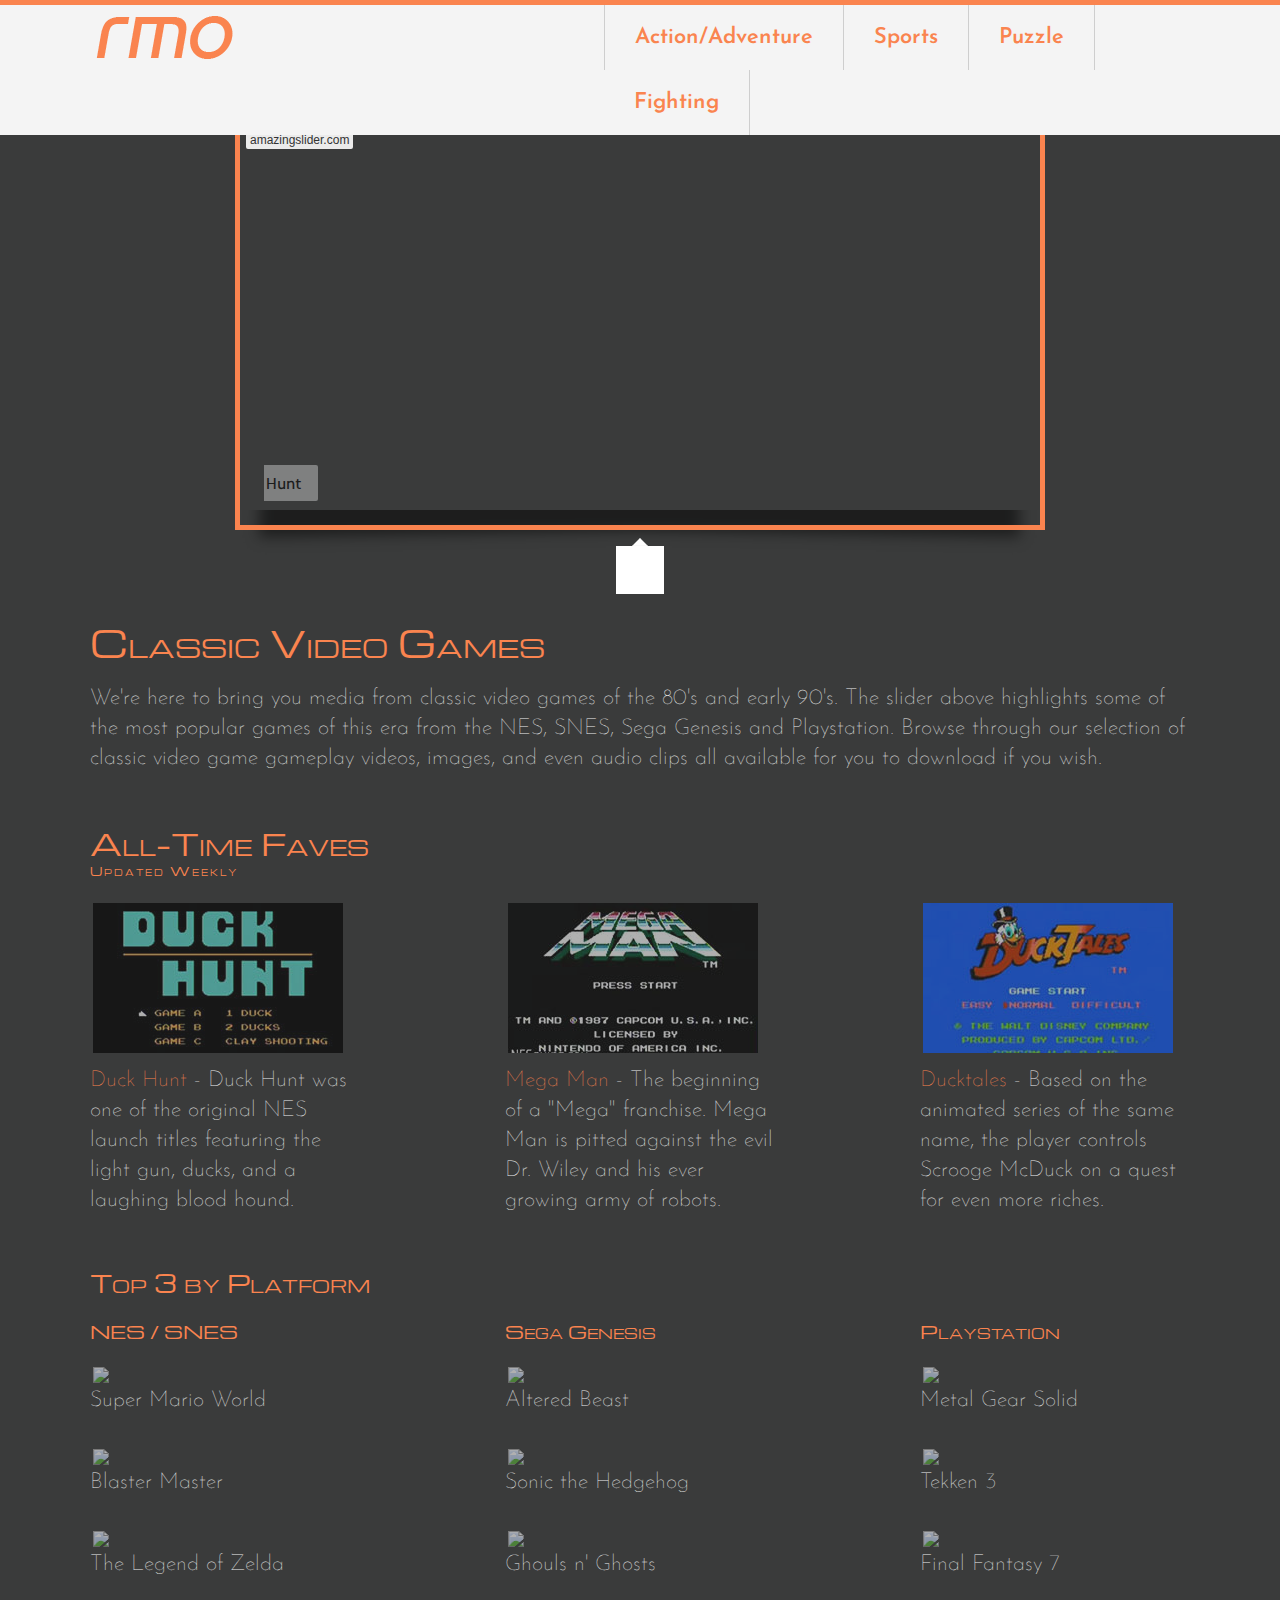
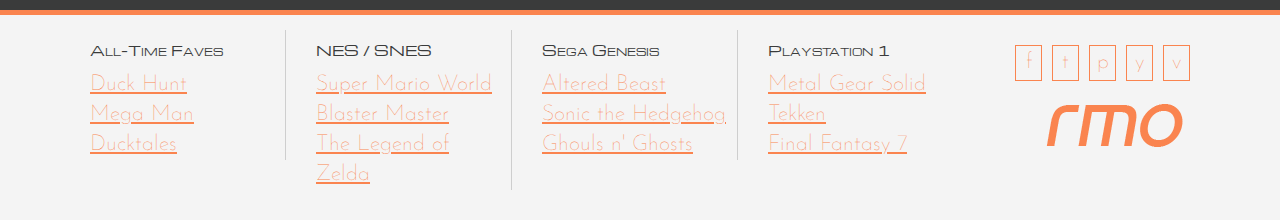
==== duck-hunt.html @ 505c3d16 "edited duck-hunt.mp4" ====
<!doctype html>
<html class="no-js" lang="en">
    <head>
        <!-- Meta Info -->
        <meta charset="utf-8" />
        <meta name="viewport" content="width=device-width, initial-scale=1.0" />
        <meta name="author" content="Matt Antonio // RMO Final Project">
        <meta name="description" content="Classic Video Game media wesbite for Rich Media Optimization Final Project">

        <title>Duck Hunt // RMO Final Project</title>

        <!-- Stylesheets -->
        <link rel="stylesheet" href="css/main.css">

        <!-- Google Fonts -->
        <link href='http://fonts.googleapis.com/css?family=Michroma' rel='stylesheet' type='text/css'>
        <link href='http://fonts.googleapis.com/css?family=Josefin+Sans:100,300,400,600,700' rel='stylesheet' type='text/css'>

        <!-- HTML5 shim and Respond.js IE8 support of HTML5 elements and media queries -->
        <!--[if lt IE 9]>
        <script src="https://oss.maxcdn.com/libs/html5shiv/3.7.0/html5shiv.js"></script>
        <script src="https://oss.maxcdn.com/libs/respond.js/1.4.2/respond.min.js"></script>
        <![endif]-->

        <!-- Amazing Slider JS -->
        <script src="sliderengine/jquery.js"></script>
        <script src="sliderengine/amazingslider.js"></script>
        <script src="sliderengine/initslider-1.js"></script>
    </head>
    <body>
        <header>
            <div class="wrap">
                <div id="logo">
                    <a href="index.html">
                        <img src="img/rmo-logo.png" alt="RMO Logo", title="RMO Final Project">
                    </a>
                </div><!-- END #logo -->

                <nav>
                    <ul id="main-nav">
                        <li><a href="#">Action/Adventure</a></li>
                        <li><a href="#">Sports</a></li>
                        <li><a href="#">Puzzle</a></li>
                        <li><a href="#">Fighting</a></li>
                    </ul>
                </nav>
            </div><!-- END .wrap -->
        </header>

        <div class="wrap">
            <div id="main-display">
                <div id="amazingslider-1" style="display:block;position:relative;margin:16px auto 85px;">
                    <ul class="amazingslider-slides" style="display:none;">
                        <li><a href="images/duck-hunt.mp4" data-webm="images/duck-hunt.webm" class="html5lightbox"><img src="images/duck-hunt-title-screen.jpg" alt="Duck Hunt" /></a></li>
                        <!-- <li><a href="images/metroid.mp4" data-webm="images/metroid.webm" class="html5lightbox"><img src="images/metroid-title-screen.jpg" alt="Metroid" /></a></li> -->
                    </ul>

                    <ul class="amazingslider-thumbnails" style="display:none;">
                        <li><img src="images/thumbs/duck-hunt-title-screen-tn.jpg" /></li>
                        <!-- <li><img src="images/thumbs/metroid-title-screen-tn.jpg" /></li> -->
                    </ul>
                <div class="amazingslider-engine" style="display:none;"><a href="http://amazingslider.com">jQuery Image Slideshow</a></div>
                </div><!-- END #amazingslider-1 -->
            </div><!-- END #main-display -->

            <div id="main-desc">
                <h1>Classic Video Games</h1>
                <p>We're here to bring you media from classic video games of the 80's and early 90's. The slider above highlights some of the most popular games of this era from the NES, SNES, Sega Genesis and Playstation. Browse through our selection of classic video game gameplay videos, images, and even audio clips all available for you to download if you wish.</p>
            </div><!-- END #main-desc -->

            <div class="all-time">
                <hgroup>
                    <h2>All-Time Faves</h2>
                    <h6>Updated Weekly</h6>
                </hgroup>
                <div class="col">
                    <figure>
                        <a href="duck-hunt.html"><img src="img/duck-hunt-title-screen.jpg" alt="Image of Duck Hunt" title="Duck Hunt"></a>
                        <figcaption><a href="duck-hunt.html"><span class="game-title">Duck Hunt</span></a> - Duck Hunt was one of the original NES launch titles featuring the light gun, ducks, and a laughing blood hound.</figcaption>
                    </figure>
                </div><!-- END .col -->

                <div class="col">
                    <figure>
                        <a href="mega-man.html"><img src="img/mega-man-title-screen.jpg" alt="Image of Mega Man" title="Mega Man"></a>
                        <figcaption><a href="mega-man.html"><span class="game-title">Mega Man</span></a> - The beginning of a "Mega" franchise. Mega Man is pitted against the evil Dr. Wiley and his ever growing army of robots.</figcaption>
                    </figure>
                </div><!-- END .col -->

                <div class="col">
                    <figure>
                        <a href="ducktales.html"><img src="img/ducktales-title-screen.jpg" alt="Image of Ducktales" title="Ducktales"></a>
                        <figcaption><a href="ducktales.html"><span class="game-title">Ducktales</span></a> - Based on the animated series of the same name, the player controls Scrooge McDuck on a quest for even more riches.</figcaption>
                    </figure>
                </div><!-- END .col -->
            </div><!-- END .all-time -->

            <div id="top3">
            <h3>Top 3 by Platform</h3>
                <div class="col">
                    <h4>NES / SNES</h4>
                    <figure>
                        <img src="http://placehold.it/250x150">
                        <figcaption>Super Mario World</figcaption>
                    </figure>

                    <figure>
                        <img src="http://placehold.it/250x150">
                        <figcaption>Blaster Master</figcaption>
                    </figure>

                    <figure>
                        <img src="http://placehold.it/250x150">
                        <figcaption>The Legend of Zelda</figcaption>
                    </figure>
                </div><!-- END .col -->

                <div class="col">
                    <h4>Sega Genesis</h4>
                    <figure>
                        <img src="http://placehold.it/250x150">
                        <figcaption>Altered Beast</figcaption>
                    </figure>

                    <figure>
                        <img src="http://placehold.it/250x150">
                        <figcaption>Sonic the Hedgehog</figcaption>
                    </figure>

                    <figure>
                        <img src="http://placehold.it/250x150">
                        <figcaption>Ghouls n' Ghosts</figcaption>
                    </figure>
                </div><!-- END .col -->

                <div class="col">
                    <h4>Playstation</h4>
                    <figure>
                        <img src="http://placehold.it/250x150">
                        <figcaption>Metal Gear Solid</figcaption>
                    </figure>

                    <figure>
                        <img src="http://placehold.it/250x150">
                        <figcaption>Tekken 3</figcaption>
                    </figure>

                    <figure>   
                        <img src="http://placehold.it/250x150">
                        <figcaption>Final Fantasy 7</figcaption>
                    </figure>
                </div>

            </div><!-- END #top3 -->
        </div><!-- END .wrap -->

        <footer>
            <div class="wrap">
                <div class="footer-col">
                    <h5 class="footer-col-title">All-Time Faves</h5>
                    <ul class="footer-nav">
                        <li><a href="#">Duck Hunt</a></li>
                        <li><a href="#">Mega Man</a></li>
                        <li><a href="#">Ducktales</a></li>
                    </ul>
                </div><!-- END .footer-col -->

                <div class="footer-col">
                    <h5 class="footer-col-title">NES / SNES</h5>
                    <ul class="footer-nav">
                        <li><a href="#">Super Mario World</a></li>
                        <li><a href="#">Blaster Master</a></li>
                        <li><a href="#">The Legend of Zelda</a></li>
                    </ul>
                </div><!-- END .footer-col -->

                <div class="footer-col">
                    <h5 class="footer-col-title">Sega Genesis</h5>
                    <ul class="footer-nav">
                        <li><a href="#">Altered Beast</a></li>
                        <li><a href="#">Sonic the Hedgehog</a></li>
                        <li><a href="#">Ghouls n' Ghosts</a></li>
                    </ul>
                </div><!-- END .footer-col -->

                <div class="footer-col">
                    <h5 class="footer-col-title">Playstation 1</h5>
                    <ul class="footer-nav">
                        <li><a href="#">Metal Gear Solid</a></li>
                        <li><a href="#">Tekken</a></li>
                        <li><a href="#">Final Fantasy 7</a></li>
                    </ul>
                </div><!-- END .footer-col -->

                <div id="footer-brand">
                    <ul id="social-icons">
                        <li><a href="#" title="Find us on Facebook">f</a></li>
                        <li><a href="#" title="Follow us on Twitter">t</a></li>
                        <li><a href="#" title="Pin us on Pinterest">p</a></li>
                        <li><a href="#" title="Subscribe to our YouTube Channel">y</a></li>
                        <li><a href="#" title="Subscribe to our Vimeo Channel">v</a></li>
                    </ul>
                    <div id="footer-logo">
                        <img src="img/rmo-logo.png" alt="RMO Logo" title="RMO Final Project">
                    </div>
                </div><!-- END #footer-brand -->

            </div><!-- END .wrap -->
        </footer>

        <!-- Core JavaScript
        ================================================== -->
        <!-- Placed at the end of the document so the pages load faster -->
        <script src="js/site.js" type="text/javascript"></script>
        <!-- <script src="js/jquery-2.1.0.min.js" type="text/javascript"></script> -->
        <script src="js/modernizr.js" type="text/javascript"></script>
    </body>
</html>
---- css/main.css ----
/**
 * 
 * AUTHOR: Matt Antonio
 * TITLE: RMO Final Project
 * DESCRIPTION: Classic video game media website
 * 
 */

/**
 * 
 * COLORS
 * .rmo-orange: HEX - #fa844f, RGB - 247, 147, 30
 * .rmo-grey: HEX - #cecece, RGB - 85, 87, 87
 * .rmo-dark-grey: HEX - #3a3b3b, RGB - 58, 59, 59
 * .rmo-light-grey: HEX - #f4f4f4, RGB - 238, 238, 238
 * 
 */

/**
 * 
 * FONT STYLES
 * Josefin-Sans:
 * Thin 100, Thin 100italic
 * Light 300, Light 300italic
 * Normal 400, Normal 400italic
 * Semi-Bold 600, Semi-Bold 600italic
 * Bold 700, Bold 700italic
 * 
 * Michroma:
 * Normal 400
 * 
 */

/* 
GENERAL CSS
================================== */
/*----- Reset -----*/
html, body, div, span, object, h1, h2, h3, h4, h5, h6, p, blockquote, pre, a, abbr, em, img, small, strong, b, u, i, dl, dt, dd, ol, ul, li, table, caption, tbody, tfoot, thead, tr, th, td, article, aside, figure, figcaption, footer, header, hgroup, menu, nav, section, audio, video {
	margin: 0;
	padding: 0;
	border: 0;
	font-size: 100%;
	font: inherit;
	vertical-align: baseline;
}

html, body {
    font-size: 1px;
    background-color: #3a3b3b;
    color: #eee;
    font-family: 'Josefin Sans', sans-serif; 
    height: 100%;
    font-weight: 100;
}

body > .wrap {
    margin-top: 120px;
}

.wrap {
    width: 1100px;
    margin: 0 auto;
    font-size: 22rem;
    line-height: 30rem;
}

div, p, img {
    display: block;
}

ol, ul {
	list-style: none;
}

table {
	border-collapse: collapse;
	border-spacing: 0;
}

.rmo-orange {
    color: #fa844f;
}

a {
    text-decoration: none;
}

a:hover, a .game-title:hover {
    color: #eee;
    text-decoration: underline;
}

h1, h2, h3, h4, h5, h6 {
    font-family: 'Michroma', sans-serif;
    color: #fa844f;
    margin-bottom: 20px;
    font-variant: small-caps;
}

h1 {
    font-size: 36rem;
    line-height: 44rem;
}

h2 {
    font-size: 30rem;
    line-height: 38rem;
}

h3 {
    font-size: 24rem;
    line-height: 32rem;
}

h4 {
    font-size:  18rem;
    line-height: 26rem;
}

h5 {
    font-size: 14rem;
    line-height: 20rem;
}

h6 {
    font-size: 12rem;
    line-height: 18rem;
}

*:hover {
    -webkit-transition: all 0.3s ease-in;
    -moz-transition: all 0.3s ease-in;
    transition: all 0.3s ease-in;
}

.col img {
    opacity: 0.6;
    border: 3px solid transparent;
}

.col img:hover {
    cursor: pointer;
    opacity: 1;
    border-color: #fa844f;
}

/* 
HEADER / MAIN NAV
================================== */
header {
    background-color: #f4f4f4;
    border-top: 5px solid #fa844f;
    min-height: 65px;
    display: fixed;
    overflow: hidden;
    position: fixed;
    z-index: 10;
    top: 0;
    width: 100%;
}

nav {
    
}

nav #main-nav {
    float: right;
    width: 586px;
    overflow: hidden;
    line-height: 65px;
}

#main-nav li {
    float: left;
    height: inherit;
    border-right: 1px solid #cecece;
}

#main-nav li:first-child {
    border-left: 1px solid #cecece;
}

#main-nav li a {
    color: #fa844f;
    display: block;
    font-size: 22rem;
    padding: 0 30px;
    font-weight: 600;
}

#main-nav li a:hover {
    color: #eee;
    text-decoration: none;
}

#main-nav li:hover {
    background-color: #fa844f;
}

#logo  {
    width: 150px;
    height: 50px;
    float: left;
    margin-top: 8px;
}

#logo a {
    display: block;
    height: 50px;
    width: 150px;
}

/*
MAIN VIDEO
================================== */
#main-display {
    /*border: 3px solid #fa844f;*/
    width: 800px;
    height: 450px;
    margin: 0 auto 50px;
}

/*
ALL-TIME FAVS
================================== */
.all-time {
    margin: 50px 0;
    overflow: hidden;
}

.col {
    width: 270px;
    float: left;
    margin-right: 145px;
}

.all-time .col:nth-child(4), #top3 .col:last-child {
    margin-right: 0;
}

.game-title {
    color: #fa844f;
}

.all-time h2, .all-time h6 {
    margin: 0;
    padding: 0;
}

.all-time h6 {
    margin-bottom: 20px;
    letter-spacing: 2rem;
}

.all-time img {
    margin-bottom: 10px;
}

/*
TOP 3 
================================== */
#top3 {
    overflow: hidden;
    clear: left;
}

#top3 .col figure {
    margin-bottom: 30px;
}

/*
FOOTER
================================== */
footer {
    background-color: #f4f4f4;
    border-top: 5px solid #fa844f;
    overflow: hidden;
}

footer a {
    color: #fa844f;
    text-decoration: underline;
}

footer .footer-col a:hover {
    color: #3a3b3b;
    -moz-transition: none;
    -webkit-transition: none;
    transition: none;
}

.footer-col-title {
    color: #3a3b3b;
    margin: 10px 0;
}

.footer-col {
    float: left;
    width: 190px;
    margin: 15px 30px 30px 0;
    border-right: 1px solid #cecece;
    padding-right: 5px;
}

.footer-col:nth-child(4) {
    border-right: none;
}

#footer-brand {
    float: right;
    width: 180px;
    margin-top: 30px;
}

#social-icons {
    float: right;
}

#footer-logo {
    clear: right;
    float: right;
    margin-top: 20px;
}

#social-icons li {
    float: left;
    margin-right: 10px;
}

#social-icons li:last-child {
    margin-right: 0;
}

#footer-brand #social-icons li a {
    display: block;
    border: 1px solid #fa844f;
    padding: 2px 5px;
    width: 15px;
    text-decoration: none;
    text-align: center;
}

#footer-brand #social-icons li a:hover {
    border-color: transparent;
    background-color: #fa844f;
    color: #f4f4f4;
}
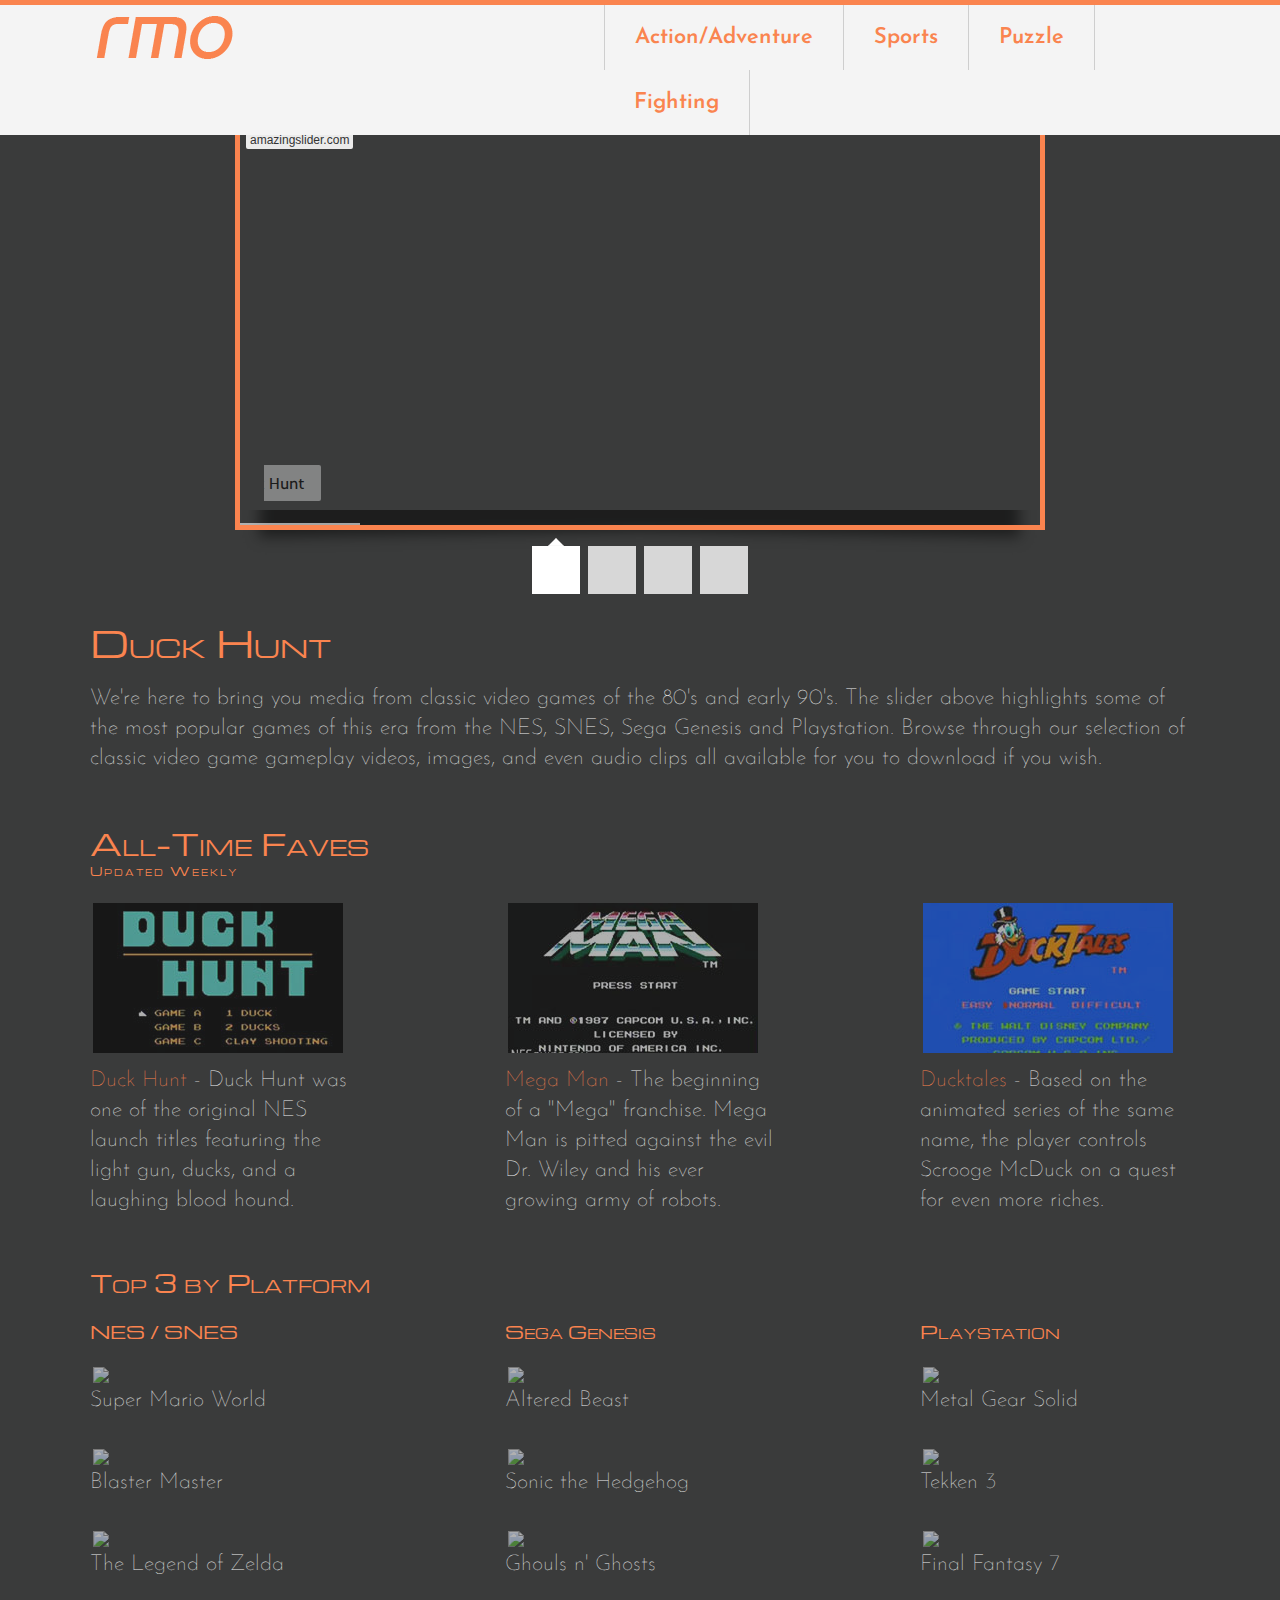
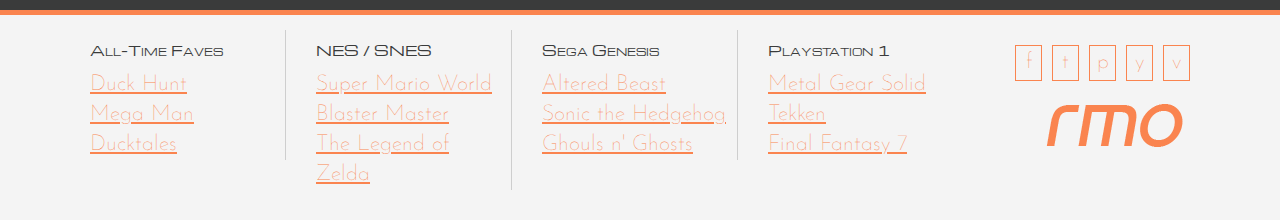
==== commit df022533: "updated slider on duck-hunt.html" ====
--- a/duck-hunt.html
+++ b/duck-hunt.html
@@ -49,22 +49,28 @@
 
         <div class="wrap">
             <div id="main-display">
-                <div id="amazingslider-1" style="display:block;position:relative;margin:16px auto 85px;">
+                <div id="amazingslider-1" style="display:block;position:relative;margin:16px auto 86px;">
                     <ul class="amazingslider-slides" style="display:none;">
-                        <li><a href="images/duck-hunt.mp4" data-webm="images/duck-hunt.webm" class="html5lightbox"><img src="images/duck-hunt-title-screen.jpg" alt="Duck Hunt" /></a></li>
-                        <!-- <li><a href="images/metroid.mp4" data-webm="images/metroid.webm" class="html5lightbox"><img src="images/metroid-title-screen.jpg" alt="Metroid" /></a></li> -->
+                        <li><img src="images/duck-hunt-title-screen.jpg" alt="Duck Hunt" />
+                            <video preload="preload" src="images/duck-hunt.mp4" data-webm="images/duck-hunt.webm" ></video>
+                        </li>
+                        <li><img src="images/duck-hunt-still001.jpg" alt="Duck Hunt" /></li>
+                        <li><img src="images/duck-hunt-still002.jpg" alt="Duck Hunt" /></li>
+                        <li><img src="images/duck-hunt-still003.jpg" alt="Duck Hunt" /></li>
                     </ul>
 
                     <ul class="amazingslider-thumbnails" style="display:none;">
                         <li><img src="images/thumbs/duck-hunt-title-screen-tn.jpg" /></li>
-                        <!-- <li><img src="images/thumbs/metroid-title-screen-tn.jpg" /></li> -->
-                    </ul>
-                <div class="amazingslider-engine" style="display:none;"><a href="http://amazingslider.com">jQuery Image Slideshow</a></div>
+                        <li><img src="images/thumbs/duck-hunt-still001-tn.jpg" /></li>
+                        <li><img src="images/thumbs/duck-hunt-still002-tn.jpg" /></li>
+                        <li><img src="images/thumbs/duck-hunt-still003-tn.jpg" /></li>
+                    </ul>
+                    <div class="amazingslider-engine" style="display:none;"><a href="http://amazingslider.com">JavaScript Image Slideshow</a></div>
                 </div><!-- END #amazingslider-1 -->
             </div><!-- END #main-display -->
 
             <div id="main-desc">
-                <h1>Classic Video Games</h1>
+                <h1>Duck Hunt</h1>
                 <p>We're here to bring you media from classic video games of the 80's and early 90's. The slider above highlights some of the most popular games of this era from the NES, SNES, Sega Genesis and Playstation. Browse through our selection of classic video game gameplay videos, images, and even audio clips all available for you to download if you wish.</p>
             </div><!-- END #main-desc -->
 
--- a/css/main.css
+++ b/css/main.css
@@ -144,6 +144,33 @@
     border-color: #fa844f;
 }
 
+/*
+BUTTONS
+================================== */
+.rmore {
+    display: block;
+    background: #fa844f;
+    color: #f4f4f4;
+    text-align: center;
+    height: 40px;
+    line-height: 40px;
+    text-shadow: 0 1px 2px rgba(0, 0, 0, 0.25);
+    font-size: 24rem;
+    border-bottom: 4px solid #bf653f;
+    cursor: pointer;
+    -webkit-box-shadow: inset 0 -2px #e8930c;
+    box-shadow: inset 0 -2px #e8930c;
+}
+
+.rmore:hover {
+    background: #ef7b2d;
+    text-decoration: none;
+}
+
+.rmore .rmore-txt, .col .rmore-txt {
+    font-variant: small-caps;
+}
+
 /* 
 HEADER / MAIN NAV
 ================================== */
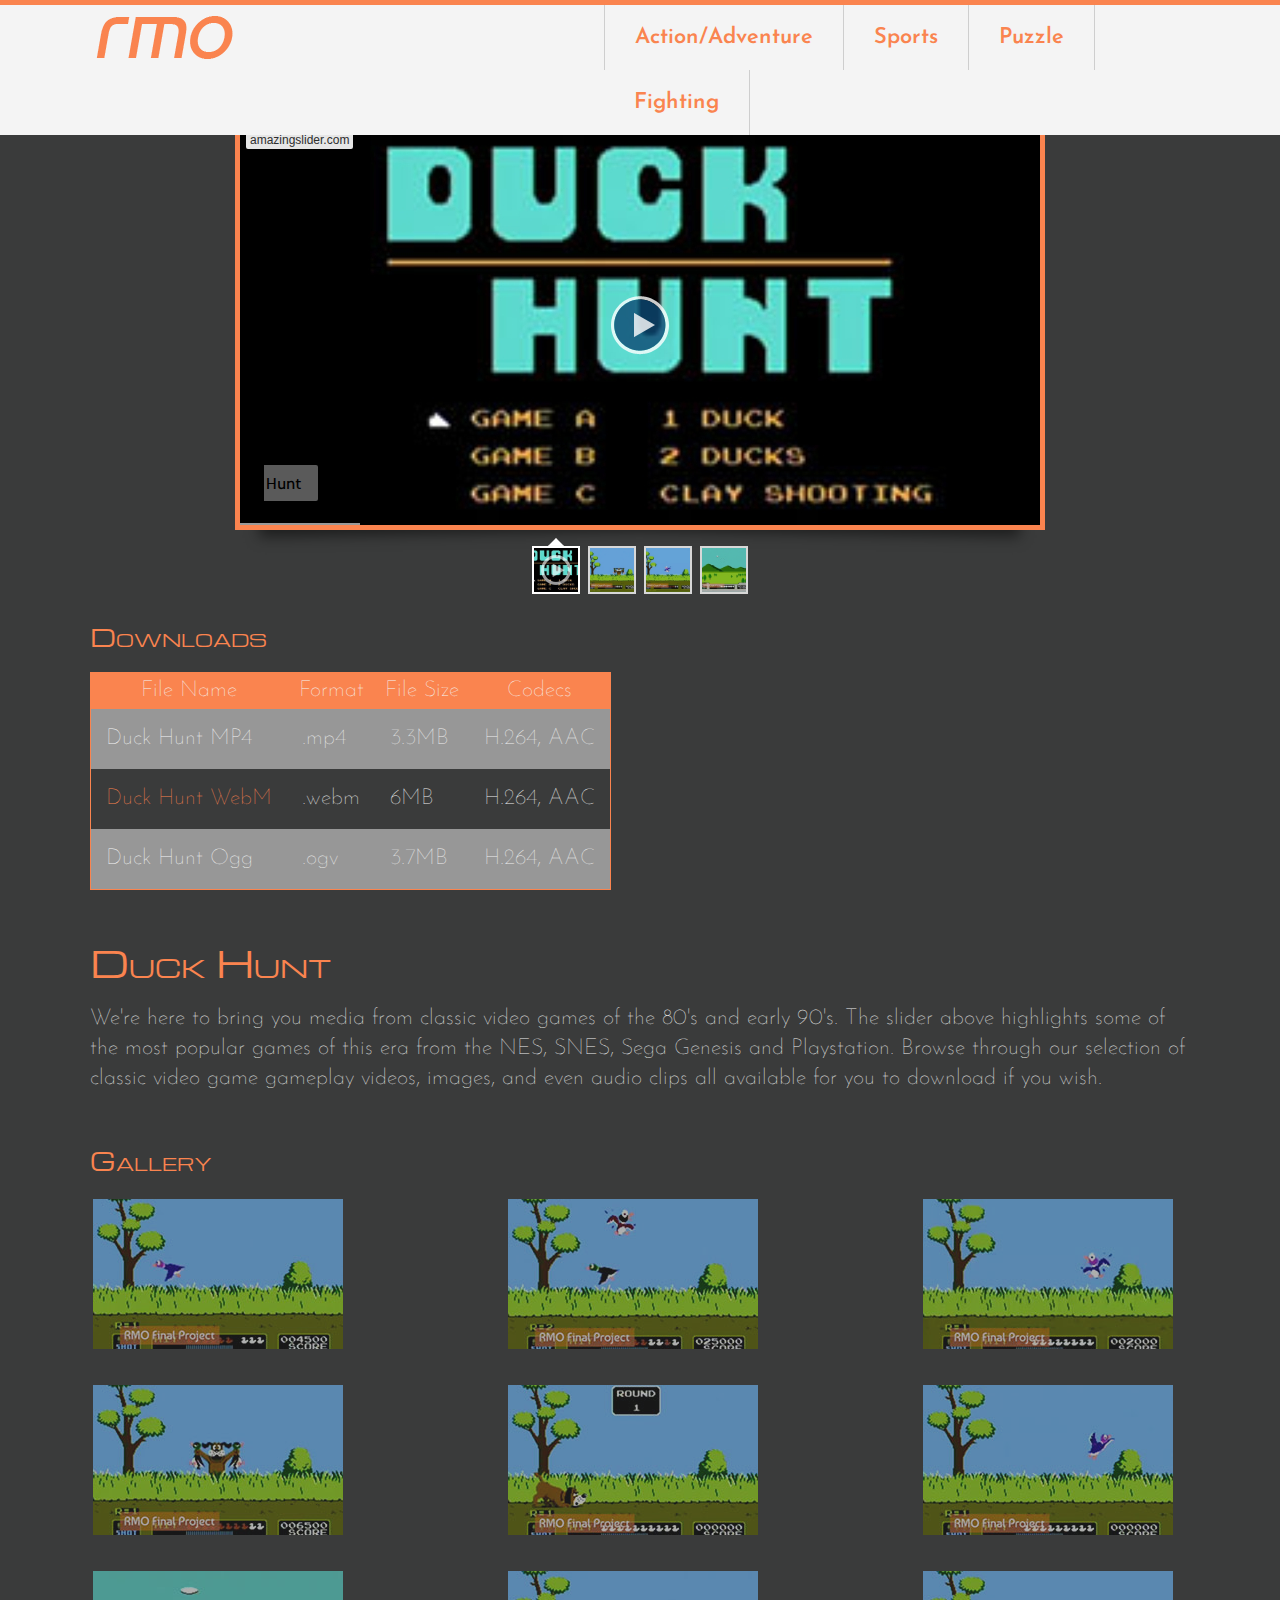
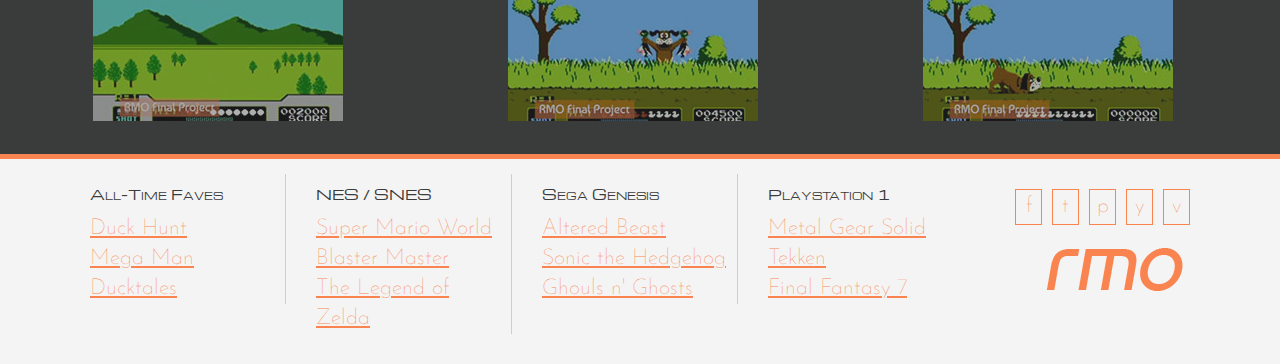
==== commit 2642de88: "final push" ====
--- a/duck-hunt.html
+++ b/duck-hunt.html
@@ -69,95 +69,92 @@
                 </div><!-- END #amazingslider-1 -->
             </div><!-- END #main-display -->
 
-            <div id="main-desc">
+            <section id="download">
+                <h3>Downloads</h3>
+                <table>
+                    <tbody>
+                        <tr>
+                            <th>File Name</th>
+                            <th>Format</th>
+                            <th>File Size</th>
+                            <th>Codecs</th>
+                        </tr>
+                        <tr>
+                            <td><a href="media/duck-hunt.mp4">Duck Hunt MP4</a></td>
+                            <td>.mp4</td>
+                            <td>3.3MB</td>
+                            <td>H.264, AAC</td>
+                        </tr>
+                        <tr>
+                            <td><a href="media/duck-hunt.webm">Duck Hunt WebM</a></td>
+                            <td>.webm</td>
+                            <td>6MB</td>
+                            <td>H.264, AAC</td>
+                        </tr>
+                        <tr>
+                            <td><a href="media/duck-hunt.ogv">Duck Hunt Ogg</a></td>
+                            <td>.ogv</td>
+                            <td>3.7MB</td>
+                            <td>H.264, AAC</td>
+                        </tr>
+                    </tbody>
+                </table>
+            </section>
+
+            <section id="main-desc">
                 <h1>Duck Hunt</h1>
                 <p>We're here to bring you media from classic video games of the 80's and early 90's. The slider above highlights some of the most popular games of this era from the NES, SNES, Sega Genesis and Playstation. Browse through our selection of classic video game gameplay videos, images, and even audio clips all available for you to download if you wish.</p>
-            </div><!-- END #main-desc -->
-
-            <div class="all-time">
-                <hgroup>
-                    <h2>All-Time Faves</h2>
-                    <h6>Updated Weekly</h6>
-                </hgroup>
+            </section><!-- END #main-desc -->
+
+            <section id="gallery">
+                <h3>Gallery</h3>
                 <div class="col">
                     <figure>
-                        <a href="duck-hunt.html"><img src="img/duck-hunt-title-screen.jpg" alt="Image of Duck Hunt" title="Duck Hunt"></a>
-                        <figcaption><a href="duck-hunt.html"><span class="game-title">Duck Hunt</span></a> - Duck Hunt was one of the original NES launch titles featuring the light gun, ducks, and a laughing blood hound.</figcaption>
+                        <img src="gallery/duck-hunt1-th.jpg" alt="Duck Hunt Screenshot">
+                    </figure>
+
+                    <figure>
+                        <img src="gallery/duck-hunt2-th.jpg" alt="Duck Hunt Screenshot">
+                    </figure>
+
+                    <figure>
+                        <img src="gallery/duck-hunt3-th.jpg" alt="Duck Hunt Screenshot">
                     </figure>
                 </div><!-- END .col -->
 
                 <div class="col">
                     <figure>
-                        <a href="mega-man.html"><img src="img/mega-man-title-screen.jpg" alt="Image of Mega Man" title="Mega Man"></a>
-                        <figcaption><a href="mega-man.html"><span class="game-title">Mega Man</span></a> - The beginning of a "Mega" franchise. Mega Man is pitted against the evil Dr. Wiley and his ever growing army of robots.</figcaption>
+                        <img src="gallery/duck-hunt4-th.jpg" alt="Duck Hunt Screenshot">
+                    </figure>
+
+                    <figure>
+                        <img src="gallery/duck-hunt5-th.jpg" alt="Duck Hunt Screenshot">
+                    </figure>
+
+                    <figure>
+                        <img src="gallery/duck-hunt6-th.jpg" alt="Duck Hunt Screenshot">
                     </figure>
                 </div><!-- END .col -->
 
                 <div class="col">
                     <figure>
-                        <a href="ducktales.html"><img src="img/ducktales-title-screen.jpg" alt="Image of Ducktales" title="Ducktales"></a>
-                        <figcaption><a href="ducktales.html"><span class="game-title">Ducktales</span></a> - Based on the animated series of the same name, the player controls Scrooge McDuck on a quest for even more riches.</figcaption>
+                        <img src="gallery/duck-hunt7-th.jpg" alt="Duck Hunt Screenshot">
+                    </figure>
+
+                    <figure>
+                        <img src="gallery/duck-hunt8-th.jpg" alt="Duck Hunt Screenshot">
+                    </figure>
+
+                    <figure>   
+                        <img src="gallery/duck-hunt9-th.jpg" alt="Duck Hunt Screenshot">
                     </figure>
                 </div><!-- END .col -->
-            </div><!-- END .all-time -->
-
-            <div id="top3">
-            <h3>Top 3 by Platform</h3>
-                <div class="col">
-                    <h4>NES / SNES</h4>
-                    <figure>
-                        <img src="http://placehold.it/250x150">
-                        <figcaption>Super Mario World</figcaption>
-                    </figure>
-
-                    <figure>
-                        <img src="http://placehold.it/250x150">
-                        <figcaption>Blaster Master</figcaption>
-                    </figure>
-
-                    <figure>
-                        <img src="http://placehold.it/250x150">
-                        <figcaption>The Legend of Zelda</figcaption>
-                    </figure>
-                </div><!-- END .col -->
-
-                <div class="col">
-                    <h4>Sega Genesis</h4>
-                    <figure>
-                        <img src="http://placehold.it/250x150">
-                        <figcaption>Altered Beast</figcaption>
-                    </figure>
-
-                    <figure>
-                        <img src="http://placehold.it/250x150">
-                        <figcaption>Sonic the Hedgehog</figcaption>
-                    </figure>
-
-                    <figure>
-                        <img src="http://placehold.it/250x150">
-                        <figcaption>Ghouls n' Ghosts</figcaption>
-                    </figure>
-                </div><!-- END .col -->
-
-                <div class="col">
-                    <h4>Playstation</h4>
-                    <figure>
-                        <img src="http://placehold.it/250x150">
-                        <figcaption>Metal Gear Solid</figcaption>
-                    </figure>
-
-                    <figure>
-                        <img src="http://placehold.it/250x150">
-                        <figcaption>Tekken 3</figcaption>
-                    </figure>
-
-                    <figure>   
-                        <img src="http://placehold.it/250x150">
-                        <figcaption>Final Fantasy 7</figcaption>
-                    </figure>
-                </div>
-
-            </div><!-- END #top3 -->
+
+            </section><!-- END #gallery -->
+
+            <section id="audio">
+
+            </section>
         </div><!-- END .wrap -->
 
         <footer>
--- a/css/main.css
+++ b/css/main.css
@@ -83,11 +83,16 @@
 
 a {
     text-decoration: none;
+    color: #fa844f;
 }
 
 a:hover, a .game-title:hover {
     color: #eee;
     text-decoration: underline;
+}
+
+a:visited {
+    color: #fa844f;
 }
 
 h1, h2, h3, h4, h5, h6 {
@@ -143,6 +148,7 @@
     opacity: 1;
     border-color: #fa844f;
 }
+
 
 /*
 BUTTONS
@@ -247,6 +253,48 @@
     margin: 0 auto 50px;
 }
 
+#main-desc {
+    margin-bottom: 50px;
+}
+
+/*
+DOWNLOADS
+================================== */
+#download {
+    margin-bottom: 50px;
+}
+
+#download table th {
+    background: #fa844f;
+    color: #f4f4f4;
+    padding: 3px 10px;
+    vertical-align: middle;
+    text-align: center;
+    
+}
+
+#download table tbody {
+    border: 1px solid #fa844f;
+}
+
+#download table td {
+    padding: 15px !important;
+}
+
+#download table tr:nth-child(even) {
+    background-color: rgba(244,244,244,0.5);
+}
+
+#download table tr:nth-child(even) a {
+    color: #f4f4f4;
+}
+
+#download table tr:nth-child(even) a:hover {
+    color: #3a3b3b;
+}
+
+
+
 /*
 ALL-TIME FAVS
 ================================== */
@@ -261,7 +309,7 @@
     margin-right: 145px;
 }
 
-.all-time .col:nth-child(4), #top3 .col:last-child {
+.all-time .col:nth-child(4), #top3 .col:last-child, #gallery .col:last-child {
     margin-right: 0;
 }
 
@@ -284,14 +332,14 @@
 }
 
 /*
-TOP 3 
-================================== */
-#top3 {
+TOP 3 / GALLERY
+================================== */
+#top3, #gallery {
     overflow: hidden;
     clear: left;
 }
 
-#top3 .col figure {
+#top3 .col figure, #gallery .col figure {
     margin-bottom: 30px;
 }
 
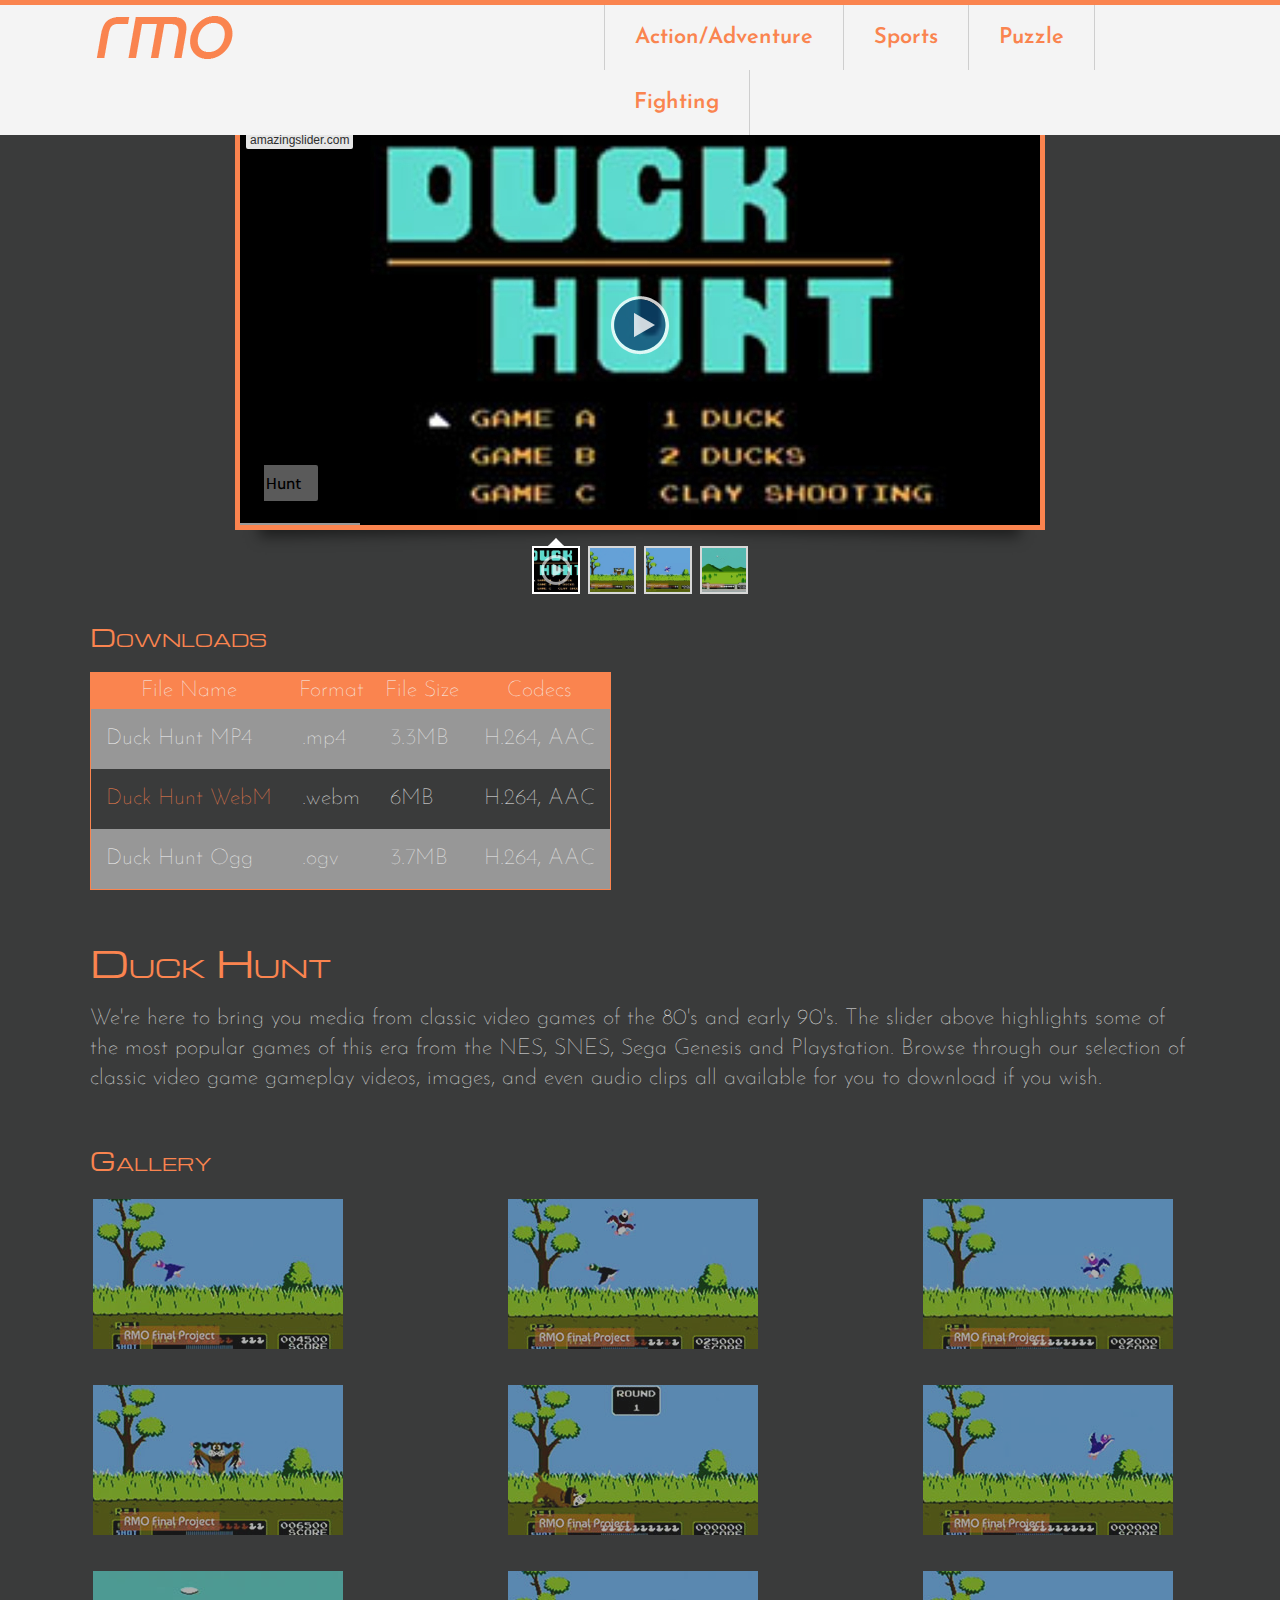
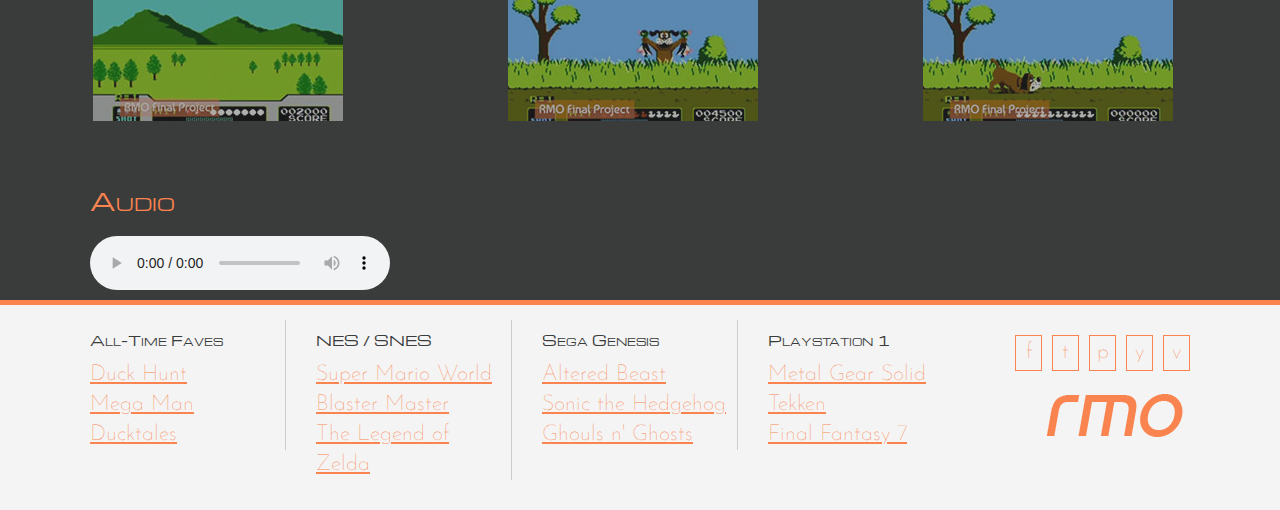
==== commit 78670938: "fixed a:visited color on read more buttons" ====
--- a/duck-hunt.html
+++ b/duck-hunt.html
@@ -153,7 +153,10 @@
             </section><!-- END #gallery -->
 
             <section id="audio">
-
+            <h3>Audio</h3>
+                <audio controls>
+                    <source src="media/duck-hunt.mp3" type="audio/mpeg">
+                </audio>
             </section>
         </div><!-- END .wrap -->
 
--- a/css/main.css
+++ b/css/main.css
@@ -177,6 +177,10 @@
     font-variant: small-caps;
 }
 
+a.rmore:visited {
+    color: #f4f4f4;
+}
+
 /* 
 HEADER / MAIN NAV
 ================================== */
@@ -343,6 +347,10 @@
     margin-bottom: 30px;
 }
 
+#gallery {
+    margin-bottom: 30px;
+}
+
 /*
 FOOTER
 ================================== */
